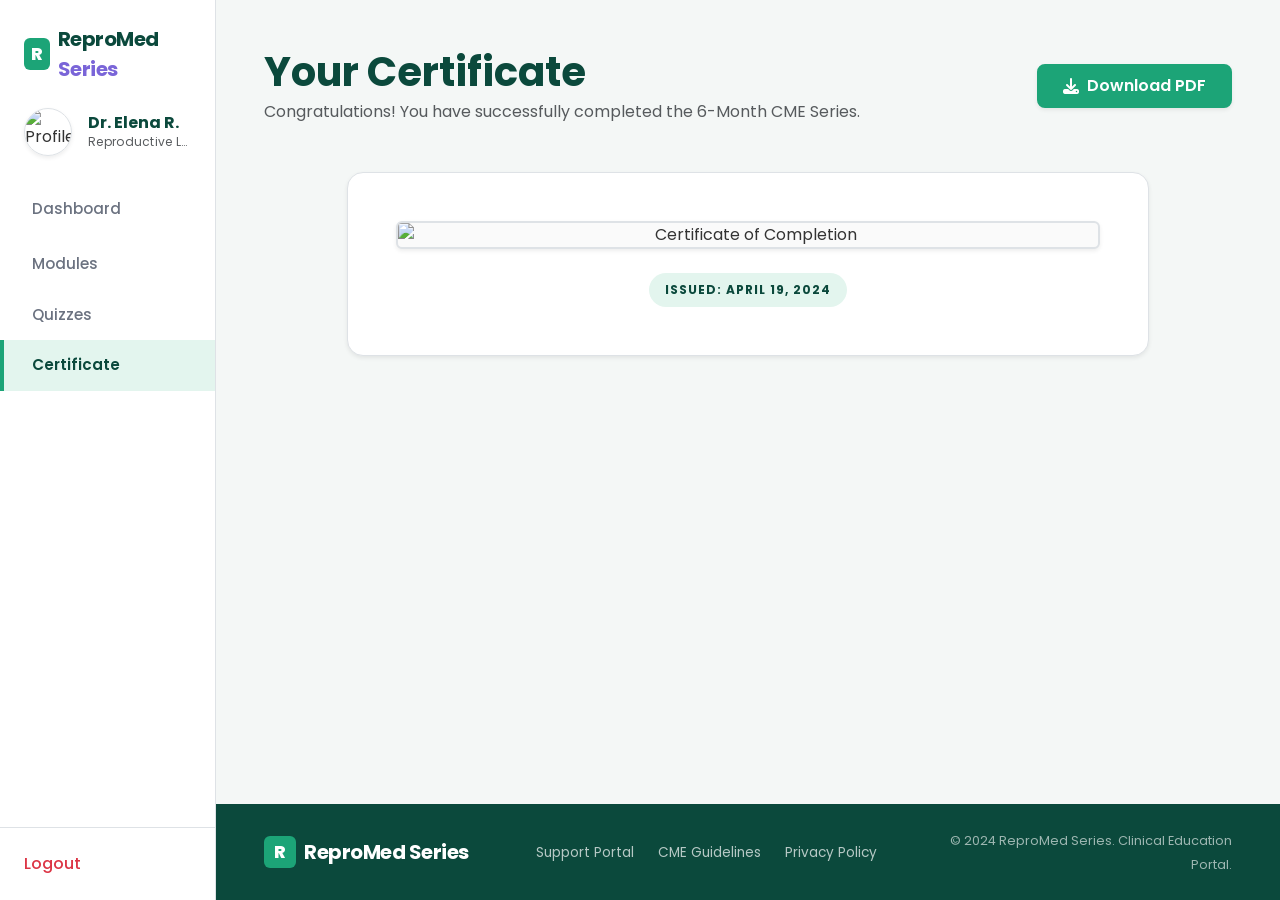
==== certificate.html @ 5abf0a32 "Add other pages" ====
<!DOCTYPE html>
<html lang="en">
<head>
    <meta charset="UTF-8">
    <meta name="viewport" content="width=device-width, initial-scale=1.0">
    <title>Certificate | ReproMed Series</title>
    
    <link rel="preconnect" href="https://fonts.googleapis.com">
    <link rel="preconnect" href="https://fonts.gstatic.com" crossorigin>
    <link href="https://fonts.googleapis.com/css2?family=Poppins:wght@300;400;500;600;700;800&display=swap" rel="stylesheet">
    
    <link href="https://cdn.jsdelivr.net/npm/bootstrap@5.3.0/dist/css/bootstrap.min.css" rel="stylesheet">
    <link rel="stylesheet" href="https://cdnjs.cloudflare.com/ajax/libs/font-awesome/6.4.0/css/all.min.css">
    
    <link rel="stylesheet" href="style/style.css">
</head>
<body>

    <nav class="navbar navbar-expand-lg bg-white border-bottom d-lg-none sticky-top py-3">
        <div class="container-fluid">
            <a class="navbar-brand d-flex align-items-center ms-1" href="index.html">
                <div class="logo-box logo-box-sm d-flex justify-content-center align-items-center rounded me-2">R</div>
                <span class="brand-text fw-bold fs-6 text-nowrap">ReproMed <span class="brand-text-purple">Series</span></span>
            </a>

            <button class="navbar-toggler border-0 shadow-none ms-auto" type="button" data-bs-toggle="offcanvas" data-bs-target="#sidebarMenu" aria-controls="sidebarMenu" aria-label="Toggle sidebar">
                <span class="navbar-toggler-icon"></span>
            </button>
        </div>
    </nav>

    <div class="d-flex flex-column flex-lg-row min-vh-100">
        
        <div class="offcanvas-lg offcanvas-end custom-sidebar bg-white border-end d-flex flex-column" tabindex="-1" id="sidebarMenu" aria-labelledby="sidebarMenuLabel">
            <div class="offcanvas-header border-bottom d-lg-none">
                <h5 class="offcanvas-title fw-bold text-dark-green" id="sidebarMenuLabel">Menu</h5>
                <button type="button" class="btn-close shadow-none" data-bs-dismiss="offcanvas" data-bs-target="#sidebarMenu" aria-label="Close"></button>
            </div>
            
            <div class="offcanvas-body flex-column p-0 flex-grow-1 d-flex overflow-hidden">
                
                <div class="d-none d-lg-flex align-items-center p-4 pb-0 mb-4">
                    <div class="logo-box d-flex justify-content-center align-items-center rounded me-2">R</div>
                    <span class="brand-text fw-bold">ReproMed <span class="brand-text-purple">Series</span></span>
                </div>

                <div class="sidebar-profile-box d-flex align-items-center px-4 mb-4">
                    <img src="https://ui-avatars.com/api/?name=Elena+R&background=random" alt="Profile" class="sidebar-avatar rounded-circle me-3 border shadow-sm">
                    <div class="overflow-hidden">
                        <h6 class="mb-0 fw-bold text-dark-green text-truncate">Dr. Elena R.</h6>
                        <span class="text-muted d-block sidebar-role-text text-truncate">Reproductive Lead</span>
                    </div>
                </div>
                
                <ul class="nav flex-column w-100 sidebar-nav-list flex-grow-1 overflow-y-auto">
                    <li class="nav-item my-1">
                        <a class="nav-link sidebar-link" href="dashboard.html">Dashboard</a>
                    </li>
                    <li class="nav-item">
                        <a class="nav-link sidebar-link" href="modules.html">Modules</a>
                    </li>
                    <li class="nav-item">
                        <a class="nav-link sidebar-link" href="dasboard_quiz.html">Quizzes</a>
                    </li>
                    <li class="nav-item">
                        <a class="nav-link sidebar-link active" href="#">Certificate</a>
                    </li>
                </ul>

                <div class="p-4 bg-white border-top mt-auto">
                    <a href="login.html" class="text-danger text-decoration-none fw-medium sidebar-logout-link">Logout</a>
                </div>
                
            </div>
        </div>

        <div class="main-content flex-grow-1 d-flex flex-column">
            
            <div class="container-fluid p-4 p-lg-5 flex-grow-1">
                
                <div class="row align-items-center mb-4 g-3">
                    <div class="col-lg-8">
                        <h1 class="fw-bolder text-dark-green mb-1">Your Certificate</h1>
                        <p class="text-muted mb-0">Congratulations! You have successfully completed the 6-Month CME Series.</p>
                    </div>
                    <div class="col-lg-4 d-flex justify-content-lg-end">
                        <button class="btn btn-primary-custom px-4 py-2 fw-semibold shadow-sm d-flex align-items-center justify-content-center" id="downloadCertBtn">
                            <i class="fa-solid fa-download me-2"></i> Download PDF
                        </button>
                    </div>
                </div>

                <div class="row justify-content-center mt-3 mt-md-5">
                    <div class="col-xl-10 col-xxl-9">
                        <div class="certificate-wrapper bg-white p-3 p-md-4 p-lg-5 rounded-4 shadow-sm border text-center">
                            <img src="https://images.unsplash.com/photo-1589330694653-ded6df03f754?ixlib=rb-4.0.3&auto=format&fit=crop&w=1200&q=80" alt="Certificate of Completion" class="img-fluid border border-2 rounded-2 certificate-img shadow-sm">
                            
                            <div class="mt-4">
                                <span class="d-inline-block badge-light-green rounded-pill text-dark-green fw-bold px-3 py-2 text-uppercase" style="letter-spacing: 1px; font-size: 0.75rem;">Issued: April 19, 2024</span>
                            </div>
                        </div>
                    </div>
                </div>

            </div>
            
            <footer class="custom-footer py-4 mt-auto w-100">
                <div class="container-fluid px-4 px-lg-5">
                    <div class="row align-items-center">
                        <div class="col-lg-3 col-md-12 mb-4 mb-lg-0 d-flex justify-content-center justify-content-lg-start">
                            <a class="navbar-brand d-flex align-items-center" href="#">
                                <div class="logo-box d-flex justify-content-center align-items-center rounded me-2">R</div>
                                <span class="footer-brand-text">ReproMed Series</span>
                            </a>
                        </div>
                        <div class="col-lg-5 col-md-12 mb-4 mb-lg-0">
                            <ul class="list-unstyled d-flex flex-wrap justify-content-center gap-4 mb-0">
                                <li><a href="#" class="footer-link">Support Portal</a></li>
                                <li><a href="#" class="footer-link">CME Guidelines</a></li>
                                <li><a href="#" class="footer-link">Privacy Policy</a></li>
                            </ul>
                        </div>
                        <div class="col-lg-4 col-md-12 text-center text-lg-end">
                            <span class="footer-text">© 2024 ReproMed Series. Clinical Education Portal.</span>
                        </div>
                    </div>
                </div>
            </footer>
            
        </div>
    </div>

    <script src="https://code.jquery.com/jquery-3.7.0.min.js"></script>
    <script src="https://cdn.jsdelivr.net/npm/bootstrap@5.3.0/dist/js/bootstrap.bundle.min.js"></script>
    <script src="script/certificate.js"></script>
</body>
</html>
---- style/style.css ----
:root {
    --dark-green: #0b493c;
    --primary-green: #1ca477;
    --purple: #7a65d8;
    --pink: #d3597d;
    --light-green-bg: #e3f5ee;
    --card-bg: #ffffff;
    --text-muted: #6b7280;
    --bg-gradient-start: #f1fcf8;
    --bg-gradient-end: #f4efff;
}

body {
    font-family: 'Poppins', sans-serif; 
    color: #333;
    background: radial-gradient(circle at top left, var(--bg-gradient-start) 0%, transparent 40%),
                radial-gradient(circle at top right, var(--bg-gradient-end) 0%, transparent 40%);
    background-color: #f8fbfb;
    background-attachment: fixed;
    display: flex;
    flex-direction: column;
    min-height: 100vh;
}

.text-dark-green { color: var(--dark-green); }
.text-purple { color: var(--purple); }

.text-primary-green { color: var(--primary-green) !important; }

.mb-0.fw-bold.text-dark-green {
    font-weight: 700 !important; 
}

.bg-transparent-custom {
    background-color: rgba(255, 255, 255, 0.8) !important;
    position: relative; 
}

.bg-transparent-custom::before {
    content: "";
    position: absolute;
    top: 0; left: 0; right: 0; bottom: 0;
    backdrop-filter: blur(10px);
    -webkit-backdrop-filter: blur(10px);
    z-index: -1; 
}

.logo-box {
    width: 32px;
    height: 32px;
    background-color: var(--primary-green);
    color: white;
    font-weight: 800;
    font-size: 1.1rem;
}

.brand-text {
    color: var(--dark-green);
    font-size: 1.25rem;
    letter-spacing: -0.5px;
}

.brand-text-purple {
    color: var(--purple);
}

.navbar-nav .nav-link {
    color: #4a5568;
    font-size: 0.95rem;
    transition: color 0.3s ease;
}

.navbar-nav .nav-link:hover {
    color: var(--primary-green);
}

.nav-link-active {
    color: var(--primary-green) !important;
}

.btn-outline-nav {
    border: 1.5px solid var(--primary-green);
    color: var(--primary-green);
    transition: all 0.3s ease;
}

.btn-outline-nav:hover {
    background-color: var(--primary-green);
    color: white;
}

.badge-custom {
    background-color: var(--light-green-bg);
    color: var(--primary-green);
    font-size: 0.75rem;
    letter-spacing: 0.5px;
}

.hero-title {
    color: var(--dark-green);
    font-size: clamp(2.5rem, 4vw, 3.8rem); 
    line-height: 1.2; 
    letter-spacing: -1px;
}

.hero-subtitle {
    color: var(--text-muted);
    font-size: 1.05rem;
    line-height: 1.6;
    max-width: 90%;
}

.btn-primary-custom {
    background-color: var(--primary-green);
    color: white;
    border-radius: 8px;
    border: 2px solid var(--primary-green);
    transition: all 0.3s ease;
}

.btn-primary-custom:hover {
    background-color: #178a63;
    border-color: #178a63;
    color: white;
    transform: translateY(-2px);
    box-shadow: 0 4px 12px rgba(28, 164, 119, 0.2);
}

.btn-outline-purple {
    border: 1.5px solid var(--purple);
    color: var(--purple);
    border-radius: 8px;
    background: transparent;
    transition: all 0.3s ease;
}

.btn-outline-purple:hover {
    background-color: var(--purple);
    color: white;
    transform: translateY(-2px);
    box-shadow: 0 4px 12px rgba(122, 101, 216, 0.2);
}

.hero-img {
    border-radius: 20px;
    object-fit: cover;
    height: 500px;
    width: 100%;
}

.floating-card {
    position: absolute;
    bottom: -20px;
    left: -40px;
    border-radius: 12px;
    min-width: 220px;
    z-index: 2;
}

.floating-icon {
    width: 36px;
    height: 36px;
    background-color: var(--pink);
}

.feature-card {
    border-radius: 16px;
    transition: transform 0.3s ease, box-shadow 0.3s ease;
    cursor: pointer;
    padding: 2.25rem 1.5rem !important; 
}

.feature-card:hover {
    transform: translateY(-5px);
    box-shadow: 0 10px 25px rgba(0,0,0,0.05) !important;
}

.feature-icon-box {
    width: 64px; 
    height: 64px; 
    background-color: var(--light-green-bg);
    border-radius: 12px !important; 
    margin-right: 1.25rem; 
}

.feature-card h5 {
    font-size: 1.4rem !important; 
}

.feature-card span.text-muted {
    font-size: 0.9rem !important; 
}

.offcanvas {
    background-color: #ffffff !important; 
}

.bg-light-purple {
    background-color: #f2eeff !important; 
}

.bg-light-green {
    background-color: var(--light-green-bg) !important; 
}

.text-dark-purple {
    color: #483a85 !important; 
}

.benefit-card {
    border-radius: 20px !important;
    transition: transform 0.3s ease, box-shadow 0.3s ease;
    border: none;
}

.benefit-card:hover {
    transform: translateY(-8px);
    box-shadow: 0 15px 30px rgba(0,0,0,0.06) !important;
}

.benefit-card p {
    line-height: 1.6;
}

.custom-footer {
    background-color: var(--dark-green); 
}

.footer-brand-text {
    color: #ffffff;
    font-weight: 700;
    font-size: 1.25rem;
    letter-spacing: -0.5px;
}

.footer-link {
    color: rgba(255, 255, 255, 0.7);
    text-decoration: none;
    font-size: 0.85rem; 
    transition: color 0.3s ease;
}

.footer-link:hover {
    color: #ffffff;
}

.footer-text {
    color: rgba(255, 255, 255, 0.6);
    font-size: 0.8rem; 
}

.benefit-icon-box {
    width: 60px;
    height: 60px;
    border-radius: 16px;
}

.custom-sidebar {
    width: 260px; 
    z-index: 1050; /* 1040 se 1050 kar diya taki mobile backdrop se hamesha upar rahe */
}

.sidebar-link {
    color: #6b7280;
    font-size: 0.95rem;
    padding: 14px 28px;
    font-weight: 500;
    border-left: 4px solid transparent; 
    transition: all 0.3s ease;
}

.sidebar-link:hover {
    color: var(--primary-green);
    background-color: #f8fbfb;
}

.sidebar-link.active {
    color: var(--dark-green) !important;
    background-color: var(--light-green-bg);
    border-left-color: var(--primary-green); 
    font-weight: 600;
}

.main-content {
    background-color: #f4f7f6; 
    min-width: 0; 
    width: 100%; /* NAYA: Grid layout ko apni hadd (limit) me rakhne ke liye */
    overflow-x: hidden;
}

.form-card {
    border-radius: 16px;
    border: none;
    overflow: hidden; 
}

.form-card-header {
    background-color: var(--dark-green);
    padding: 2.5rem 2rem;
}

.form-section-title {
    color: var(--primary-green);
    font-size: 0.75rem;
    font-weight: 700;
    text-transform: uppercase; 
    letter-spacing: 1px;
    margin-bottom: 1.2rem;
}

.custom-form-label {
    font-size: 0.85rem;
    color: #4a5568;
    font-weight: 500;
    margin-bottom: 6px;
    transition: color 0.3s ease;
}

.custom-form-control {
    border-radius: 8px;
    border: 1px solid #e2e8f0;
    padding: 0.75rem 1rem;
    font-size: 0.95rem;
    color: #333;
    transition: all 0.3s ease;
}

.custom-form-control:focus {
    border-color: var(--primary-green);
    box-shadow: 0 0 0 3px rgba(28, 164, 119, 0.15); 
}

.badge-light-green {
    background-color: var(--light-green-bg);
    color: var(--dark-green);
    font-size: 0.7rem;
    padding: 8px 16px;
    font-weight: 700;
}

.badge-light-purple {
    background-color: #eef2ff !important; 
    color: #4338ca !important;
    font-size: 0.7rem;
    padding: 8px 16px;
    font-weight: 700;
}

label.error {
    color: #dc3545; 
    font-size: 0.8rem;
    margin-top: 5px;
    font-weight: 500;
    display: block;
}

.custom-form-control.error {
    border-color: #dc3545;
    box-shadow: 0 0 0 3px rgba(220, 53, 69, 0.1);
}

.offcanvas-backdrop {
    background-color: transparent !important;
}

.logo-box-sm {
    width: 28px;
    height: 28px;
    font-size: 0.9rem;
}

.form-header-logo {
    background-color: var(--pink);
    border: 2px solid var(--primary-green);
}

.input-helper-text {
    font-size: 0.75rem;
    font-style: italic;
}

.privacy-footer-text {
    font-size: 0.8rem;
}

.breadcrumb-custom {
    color: #a0aec0;
    font-size: 0.85rem;
    font-weight: 500;
}

.overall-progress-card {
    width: 100%;
    max-width: 380px;
}

.custom-progress-bar {
    height: 6px;
    background-color: #e2e8f0; 
    border-radius: 10px;
}

.custom-progress-width-33 { width: 33%; }
.custom-progress-width-100 { width: 100%; }
.custom-progress-width-0 { width: 0%; }

.module-text-xs { font-size: 0.75rem; }
.module-text-sm { font-size: 0.85rem; }

.module-card {
    border-radius: 16px;
    border: 1px solid #e2e8f0;
    position: relative;
    overflow: hidden;
    transition: all 0.3s ease;
    padding: 2.25rem 1.5rem !important; 
}

.module-card h4 {
    margin-top: 0.5rem;
    margin-bottom: 2rem !important; 
}

.module-card .btn-watch-action, .module-card .btn-locked {
    margin-bottom: 2rem !important;
}

.card-completed::before, .card-active::before {
    content: '';
    position: absolute;
    left: 0;
    top: 0; 
    bottom: 0;
    width: 3px;
    background-color: var(--primary-green);
    border-radius: 0 10px 10px 0; 
}

.badge-primary-green {
    background-color: var(--primary-green);
    color: white;
    font-size: 0.7rem;
    padding: 6px 12px;
}

.badge-locked {
    background-color: #f1f5f9;
    font-size: 0.7rem;
    padding: 6px 12px;
}

.badge-locked-status {
    background-color: #f8f9fa;
    font-size: 0.7rem;
    padding: 6px 12px;
}

.speaker-avatar {
    width: 40px;
    height: 40px;
    border-radius: 50%;
    object-fit: cover; 
}

.card-locked {
    background-color: #fcfcfc !important; 
    border-style: dashed;
}

.btn-locked {
    background-color: #f1f5f9 !important; 
    color: #a0aec0 !important;
    border-radius: 8px;
    border: none;
    padding: 10px 0;
    opacity: 1 !important; 
    font-weight: 600; 
}

.bg-dark-green {
    background-color: var(--dark-green);
}

.support-banner-desc {
    max-width: 550px; 
    line-height: 1.6; 
}

.btn-white-custom {
    background-color: #ffffff;
    color: var(--dark-green);
    border-radius: 8px;
    border: none;
    transition: all 0.3s ease;
}

.btn-white-custom:hover {
    background-color: #e3f5ee;
    color: var(--dark-green);
    transform: translateY(-2px);
}

.btn-outline-white-custom {
    background-color: transparent;
    color: #ffffff;
    border-radius: 8px;
    border: 1px solid rgba(255,255,255,0.3);
    transition: all 0.3s ease;
}

.btn-outline-white-custom:hover {
    background-color: rgba(255,255,255,0.1);
    color: #ffffff;
    border-color: #ffffff;
}

.breadcrumb-link {
    transition: color 0.3s ease;
}

.breadcrumb-link:hover {
    color: var(--primary-green) !important;
}

.bg-primary-green {
    background-color: var(--primary-green) !important;
}

.custom-text-width {
    max-width: 700px;
}

.video-breadcrumb {
    font-size: 0.85rem;
    color: var(--text-muted);
}

.video-breadcrumb a {
    color: var(--text-muted);
    text-decoration: none;
    transition: color 0.3s ease;
}

.video-breadcrumb a:hover {
    color: var(--primary-green);
}

.video-wrapper {
    position: relative;
    border-radius: 16px;
    overflow: hidden;
    background-color: #000;
}

.video-thumbnail {
    height: 450px;
    object-fit: cover;
    opacity: 0.85;
}

.video-play-btn {
    width: 64px;
    height: 64px;
    background-color: var(--primary-green);
    border-radius: 50%;
    position: absolute;
    top: 50%;
    left: 50%;
    transform: translate(-50%, -50%);
    cursor: pointer;
    transition: all 0.3s ease;
}

.video-play-btn:hover {
    background-color: #178a63;
    transform: translate(-50%, -50%) scale(1.08);
}

.video-time {
    position: absolute;
    bottom: 20px;
    left: 24px;
    color: #ffffff;
    font-size: 0.85rem;
    font-weight: 500;
    text-shadow: 0 2px 4px rgba(0,0,0,0.5);
}

.custom-video-tabs {
    border-bottom: 1px solid #e2e8f0;
    margin-top: 1.5rem;
    margin-bottom: 2rem;
    display: flex;
    flex-wrap: nowrap;
    overflow-x: auto;
    -ms-overflow-style: none;
    scrollbar-width: none;
}

.custom-video-tabs::-webkit-scrollbar {
    display: none;
}

.custom-video-tabs .nav-link {
    color: var(--text-muted);
    border: none;
    border-bottom: 2px solid transparent;
    font-weight: 600;
    font-size: 0.95rem;
    padding: 0.75rem 1.5rem;
    background-color: transparent;
    transition: color 0.3s ease;
    white-space: nowrap;
}

.custom-video-tabs::-webkit-scrollbar {
    display: none;
}

.custom-video-tabs {
    -ms-overflow-style: none;
    scrollbar-width: none;  
}

.custom-video-tabs .nav-link.active {
    color: var(--dark-green);
    border-bottom: 2px solid var(--primary-green);
}

.custom-video-tabs .nav-link:hover:not(.active) {
    color: var(--primary-green);
}

.video-desc-text {
    line-height: 1.7;
    font-size: 0.95rem;
}

.info-pill-box {
    border: 1px solid #e2e8f0;
    border-radius: 12px;
    padding: 1.2rem;
    font-size: 0.85rem;
    font-weight: 600;
    color: var(--dark-green);
}

.speaker-widget, .quiz-widget, .tracker-widget {
    border-radius: 16px;
    border: none;
    box-shadow: 0 4px 20px rgba(0,0,0,0.04);
}

.speaker-avatar-lg {
    width: 64px;
    height: 64px;
    border-radius: 50%;
    object-fit: cover;
}

.speaker-designation {
    color: var(--primary-green);
    font-size: 0.7rem;
    font-weight: 700;
    letter-spacing: 0.5px;
}

.quiz-widget {
    background: linear-gradient(135deg, #816ade, #a18fff);
    color: white;
}

.quiz-widget-text {
    font-size: 0.85rem;
    line-height: 1.5;
    opacity: 0.9;
}

.quiz-unlock-text {
    font-size: 0.75rem;
    opacity: 0.7;

}

.btn-pink-custom {
    background-color: var(--pink);
    color: white;
    border-radius: 8px;
    border: none;
    font-weight: 600;
    transition: all 0.3s ease;
}

.btn-pink-custom:hover {
    background-color: #c0486c;
    color: white;
    transform: translateY(-2px);
}

.text-sm { font-size: 0.85rem; }
.text-xs { font-size: 0.7rem; }

.tracker-item {
    display: flex;
    align-items: center;
    margin-bottom: 1.25rem;
}

.tracker-item:last-child {
    margin-bottom: 0;
}

.tracker-circle {
    width: 24px;
    height: 24px;
    border-radius: 50%;
    flex-shrink: 0;
    margin-right: 16px;
}

.tracker-circle.done {
    background-color: var(--primary-green);
}

.tracker-circle.pending {
    border: 2px solid #e2e8f0;
    background-color: transparent;
}

.next-series-title {
    color: #a0aec0;
    font-size: 0.75rem;
    font-weight: 700;
    letter-spacing: 1px;
}

.next-series-wrapper {
    border: 1px dashed #cbd5e1;
    border-radius: 16px;
    background-color: #f8fafc; 
}

.next-series-img-placeholder {
    width: 100px;
    height: 70px;
    background-color: #e2e8f0;
    border-radius: 8px;
    flex-shrink: 0;
}

.quiz-assessment-label {
    font-size: 0.7rem;
    letter-spacing: 0.8px;
    text-transform: uppercase;
}

.quiz-timer-circle {
    width: 48px;
    height: 48px;
    border-radius: 50%;
    border: 3px solid var(--primary-green);
    font-size: 0.9rem;
    background-color: transparent;
}

.quiz-question-text {
    line-height: 1.6;
    font-size: 1.15rem;
}

.quiz-option-card {
    background-color: #ffffff;
    border: 1px solid #e2e8f0;
    border-radius: 8px;
    padding: 1rem 1.25rem;
    cursor: pointer;
    transition: all 0.2s ease;
}

.quiz-option-card:hover {
    border-color: #cbd5e1;
    background-color: #f8fafc;
}

.quiz-option-card .option-text {
    color: #64748b;
    font-size: 0.95rem;
    transition: color 0.2s ease;
}

.quiz-option-card.selected {
    background-color: #eef2ff; 
    border-color: var(--purple);
}

.quiz-option-card.selected .option-text {
    color: #475569;
    font-weight: 500;
}

.custom-radio-circle {
    width: 20px;
    height: 20px;
    border-radius: 50%;
    border: 2px solid #cbd5e1;
    background-color: transparent;
    transition: all 0.2s ease;
    flex-shrink: 0;
}

.quiz-option-card.selected .custom-radio-circle {
    border: 6px solid var(--purple); 
    background-color: #ffffff; 
    box-shadow: none;
}

/* =========================================
   Naya Code: Dashboard Styles
========================================= */

/* Sidebar Profile Customizations */
.sidebar-avatar {
    width: 48px;
    height: 48px;
}

.sidebar-role-text {
    font-size: 0.75rem;
    letter-spacing: 0.3px;
}

.sidebar-logout-link {
    transition: color 0.3s ease;
}

.sidebar-logout-link:hover {
    color: var(--pink) !important;
}

/* Course Progress Timeline Tracker */
.tracker-label {
    font-size: 0.7rem;
    letter-spacing: 0.5px;
}

.course-timeline-dots {
    height: 12px;
    width: 250px;
}

.course-timeline-dots .dot {
    width: 10px;
    height: 10px;
    border-radius: 50%;
    flex-shrink: 0;
}

.course-timeline-dots .dot.done {
    background-color: var(--primary-green);
}

.course-timeline-dots .dot.pending {
    border: 2px solid #cbd5e1;
    background-color: white;
}

.course-timeline-dots .line {
    height: 2px;
    flex-grow: 1;
    margin: 0 4px;
}

.course-timeline-dots .line.done {
    background-color: var(--primary-green);
}

.course-timeline-dots .line.pending {
    background-color: #e2e8f0;
}

/* Stats Cards */
.stat-card {
    transition: transform 0.3s ease, box-shadow 0.3s ease;
}

.stat-card:hover {
    transform: translateY(-5px);
    box-shadow: 0 10px 20px rgba(0,0,0,0.05);
}

.stat-icon-placeholder {
    width: 40px;
    height: 40px;
}

.stat-badge {
    font-size: 0.7rem;
    letter-spacing: 0.5px;
}

/* Recent Activity Timeline */
.activity-feed .activity-dot {
    width: 12px;
    height: 12px;
}

.activity-feed .activity-line {
    width: 2px;
    background-color: #e2e8f0;
    min-height: 25px;
}

/* Live Session Banner */
.live-session-card {
    background: linear-gradient(135deg, #7a65d8, #5a4aa5);
}

.live-badge {
    background-color: rgba(255,255,255,0.2);
    font-size: 0.65rem;
    letter-spacing: 1px;
    padding: 6px 12px;
}

.live-card-graphic {
    min-height: 140px;
}

.live-card-bg-shape {
    width: 300px;
    height: 300px;
    background: radial-gradient(circle, rgba(255,255,255,0.1) 0%, rgba(255,255,255,0) 70%);
    top: -50px;
    right: -100px;
    z-index: 0;
}

/* Custom Chart Legend */
.legend-dot {
    width: 10px;
    height: 10px;
    border-radius: 50%;
    display: inline-block;
}

.green-dot { background-color: var(--primary-green); }
.purple-dot { background-color: var(--purple); }

/* Chart Container constraints */
.chart-container {
    position: relative;
    min-height: 300px;
}

/* Top Stat Badges */
.quiz-stat-badge {
    min-width: 180px;
    border: 1px solid rgba(0,0,0,0.03);
}

.circle-icon {
    width: 48px;
    height: 48px;
}

.stat-title {
    font-size: 0.65rem;
    letter-spacing: 1px;
    opacity: 0.8;
}

/* Line Chart Container */
.chart-container-line {
    position: relative;
    min-height: 250px;
    width: 100%;
}

/* Topic Proficiency Custom Progress Bars */
.text-xs { font-size: 0.7rem; }

.custom-progress-bar-light {
    height: 6px;
    background-color: #f1f5f9; 
    border-radius: 10px;
}

.w-92 { width: 92%; }
.w-78 { width: 78%; }
.w-65 { width: 65%; }

/* Recommendation Box */
.recommendation-box {
    background-color: #f0fdf4; /* Very light green tint */
}

.rec-icon {
    font-size: 1rem;
}

/* =========================================
   Naya Code: Certificate Page Styles
========================================= */

/* Certificate Wrapper Animation */
.certificate-wrapper {
    transition: transform 0.4s ease, box-shadow 0.4s ease;
}

.certificate-wrapper:hover {
    transform: translateY(-8px);
    box-shadow: 0 20px 40px rgba(0,0,0,0.08) !important;
}

/* Certificate Image Sizing */
.certificate-img {
    max-height: 65vh; /* Prevents image from getting too massive vertically */
    object-fit: contain;
    width: 100%;
    display: block;
    margin: 0 auto;
    background-color: #fafafa; /* In case of transparent PNG certificates */
}

/* Responsive adjustment for extra large screens */
@media (min-width: 1400px) {
    .certificate-img {
        max-height: 70vh;
    }
}

/* Responsive Fixes for Dashboard */
@media (max-width: 991px) {
    .dashboard-sidebar {
        width: 280px !important;
    }
    .course-timeline-dots {
        width: 100%; /* Take full width on mobile */
        max-width: 300px;
    }
}

@media (max-width: 420px) {
    .custom-video-tabs {
        flex-wrap: wrap !important;
        overflow-x: visible !important; 
    }
    
    .custom-video-tabs .nav-item {
        flex: 1 1 auto;
        text-align: center;
    }
    
    .custom-video-tabs .nav-link {
        width: 100%;
        padding: 0.75rem 1rem;
    }
}

@media (max-width: 576px) {
    .hero-img {
        height: 300px;
    }

    .hero-subtitle {
        max-width: 100%;
    }
}

@media (max-width: 991px) {
    .floating-card {
        left: 20px;
        bottom: 20px;
    }

    .hero-img {
        height: 400px;
    }

    .hero-title {
        font-size: 2.5rem; 
    }
    
    .offcanvas-end {
        width: 70vw !important; 
        min-width: 260px !important; 
        max-width: 320px !important; 
        box-shadow: -5px 0 15px rgba(0,0,0,0.08); 
    }

    .offcanvas-body .nav-item {
        border-bottom: 1px solid rgba(11, 73, 60, 0.1); 
        padding: 8px 0;
    }
    
    .offcanvas-body .nav-item:last-child {
        border-bottom: none;
    }

    .video-thumbnail {
        height: 250px;
    }
}


/* =========================================
   Naya Code: Dashboard & Universal Sidebar Styles
========================================= */

/* NAYA: Desktop Sticky Sidebar Fix - Yeh Logout ko hamesha bottom me fix rakhega */
@media (min-width: 992px) {
    .custom-sidebar {
        position: sticky;
        top: 0;
        height: 100vh; /* Screen ki exact height */
        max-height: 100vh;
        overflow: hidden; /* Sidebar ko lamba hone se rokega */
    }
}

/* Menu items ko explicitly scrollable banane ke liye */
.sidebar-scrollable-menu {
    flex-grow: 1;
    overflow-y: auto;
    -ms-overflow-style: none;  /* IE and Edge */
    scrollbar-width: none;  /* Firefox */
}
.sidebar-scrollable-menu::-webkit-scrollbar {
    display: none;
}


/* NAYA: Main content limits to stop graph from breaking layout */
.main-content {
    background-color: #f4f7f6; 
    min-width: 0; 
    width: 100%; 
    overflow-x: hidden;
}

/* Sidebar Profile Customizations */
.sidebar-avatar {
    width: 48px;
    height: 48px;
}

.sidebar-role-text {
    font-size: 0.75rem;
    letter-spacing: 0.3px;
}

.sidebar-logout-link {
    transition: all 0.3s ease;
}

.sidebar-logout-link:hover {
    color: #b02a37 !important; /* Ye ek dark red color hai hover ke liye */
    transform: translateX(4px); /* Halka sa right shift hone ka cool animation (Optional, aap chahein toh hata sakte hain) */
}

/* Course Progress Timeline Tracker */
.tracker-label {
    font-size: 0.7rem;
    letter-spacing: 0.5px;
}

.course-timeline-dots {
    height: 12px;
    width: 250px;
}

.course-timeline-dots .dot {
    width: 10px;
    height: 10px;
    border-radius: 50%;
    flex-shrink: 0;
}

.course-timeline-dots .dot.done {
    background-color: var(--primary-green);
}

.course-timeline-dots .dot.pending {
    border: 2px solid #cbd5e1;
    background-color: white;
}

.course-timeline-dots .line {
    height: 2px;
    flex-grow: 1;
    margin: 0 4px;
}

.course-timeline-dots .line.done {
    background-color: var(--primary-green);
}

.course-timeline-dots .line.pending {
    background-color: #e2e8f0;
}

/* 4 Stats Cards & Icon */
.stat-card {
    transition: transform 0.3s ease, box-shadow 0.3s ease;
}

.stat-card:hover {
    transform: translateY(-5px);
    box-shadow: 0 10px 20px rgba(0,0,0,0.05);
}

/* NAYA: Stat Card ke white transparent icons ke liye clean CSS class */
.stat-icon-box {
    width: 48px;
    height: 48px;
    background-color: rgba(255, 255, 255, 0.7);
    border-radius: 12px;
    margin-bottom: 1rem;
}

.stat-badge {
    font-size: 0.7rem;
    letter-spacing: 0.5px;
}

/* Recent Activity Timeline */
.activity-feed .activity-dot {
    width: 12px;
    height: 12px;
}

.activity-feed .activity-line {
    width: 2px;
    background-color: #e2e8f0;
    min-height: 25px;
}

/* Live Session Banner */
.live-session-card {
    background: linear-gradient(135deg, #7a65d8, #5a4aa5);
}

.live-badge {
    background-color: rgba(255,255,255,0.2);
    font-size: 0.65rem;
    letter-spacing: 1px;
    padding: 6px 12px;
}

.live-card-graphic {
    min-height: 140px;
}

.live-card-bg-shape {
    width: 300px;
    height: 300px;
    background: radial-gradient(circle, rgba(255,255,255,0.1) 0%, rgba(255,255,255,0) 70%);
    top: -50px;
    right: -100px;
    z-index: 0;
}

/* Custom Chart Legend */
.legend-dot {
    width: 10px;
    height: 10px;
    border-radius: 50%;
    display: inline-block;
}

.green-dot { background-color: var(--primary-green); }
.purple-dot { background-color: var(--purple); }

/* Chart Container constraints */
.chart-container {
    position: relative;
    min-height: 300px;
}

/* Responsive Fixes for Dashboard */
@media (max-width: 991px) {
    .dashboard-sidebar {
        width: 280px !important;
    }
    .course-timeline-dots {
        width: 100%; /* Take full width on mobile */
        max-width: 300px;
    }
}
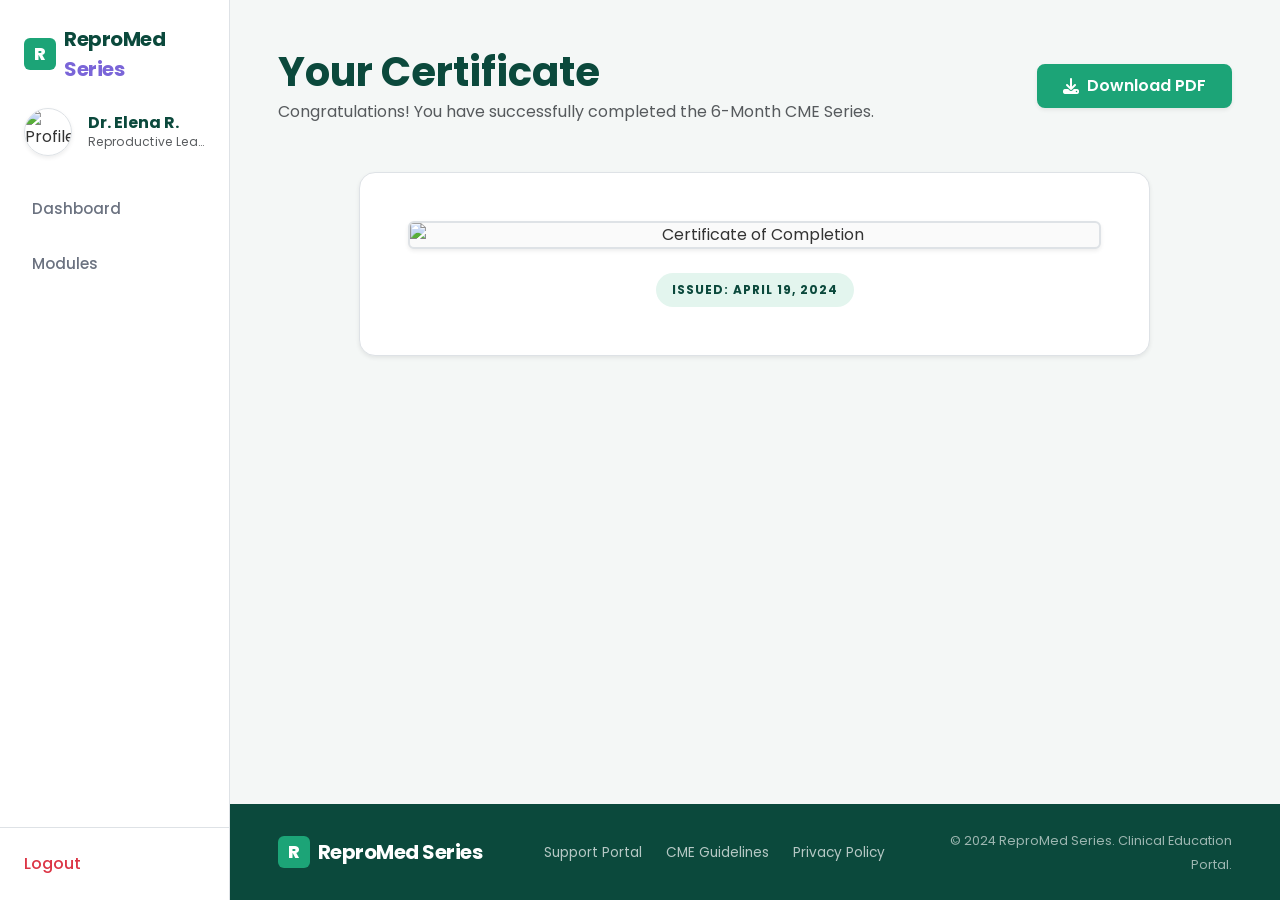
==== commit bff39c04: "Design changes" ====
--- a/certificate.html
+++ b/certificate.html
@@ -18,9 +18,11 @@
 
     <nav class="navbar navbar-expand-lg bg-white border-bottom d-lg-none sticky-top py-3">
         <div class="container-fluid">
-            <a class="navbar-brand d-flex align-items-center ms-1" href="index.html">
-                <div class="logo-box logo-box-sm d-flex justify-content-center align-items-center rounded me-2">R</div>
-                <span class="brand-text fw-bold fs-6 text-nowrap">ReproMed <span class="brand-text-purple">Series</span></span>
+            <a class="navbar-brand d-flex align-items-center" href="#">
+                <div class="logo-box d-flex justify-content-center align-items-center rounded me-2">
+                    R
+                </div>
+                <span class="brand-text fw-bold">ReproMed <span class="brand-text-purple">Series</span></span>
             </a>
 
             <button class="navbar-toggler border-0 shadow-none ms-auto" type="button" data-bs-toggle="offcanvas" data-bs-target="#sidebarMenu" aria-controls="sidebarMenu" aria-label="Toggle sidebar">
@@ -59,12 +61,7 @@
                     <li class="nav-item">
                         <a class="nav-link sidebar-link" href="modules.html">Modules</a>
                     </li>
-                    <li class="nav-item">
-                        <a class="nav-link sidebar-link" href="dasboard_quiz.html">Quizzes</a>
-                    </li>
-                    <li class="nav-item">
-                        <a class="nav-link sidebar-link active" href="#">Certificate</a>
-                    </li>
+                    
                 </ul>
 
                 <div class="p-4 bg-white border-top mt-auto">
@@ -134,4 +131,4 @@
     <script src="https://cdn.jsdelivr.net/npm/bootstrap@5.3.0/dist/js/bootstrap.bundle.min.js"></script>
     <script src="script/certificate.js"></script>
 </body>
-</html>+</html>
--- a/style/style.css
+++ b/style/style.css
@@ -23,6 +23,7 @@
 }
 
 .text-dark-green { color: var(--dark-green); }
+
 .text-purple { color: var(--purple); }
 
 .text-primary-green { color: var(--primary-green) !important; }
@@ -48,10 +49,16 @@
 .logo-box {
     width: 32px;
     height: 32px;
+    min-width: 32px;
+    min-height: 32px;
     background-color: var(--primary-green);
     color: white;
     font-weight: 800;
     font-size: 1.1rem;
+     display: flex;
+    align-items: center;
+    justify-content: center;
+    flex-shrink: 0;
 }
 
 .brand-text {
@@ -256,8 +263,8 @@
 }
 
 .custom-sidebar {
-    width: 260px; 
-    z-index: 1050; /* 1040 se 1050 kar diya taki mobile backdrop se hamesha upar rahe */
+    width: 280px; 
+    z-index: 1050; 
 }
 
 .sidebar-link {
@@ -284,7 +291,7 @@
 .main-content {
     background-color: #f4f7f6; 
     min-width: 0; 
-    width: 100%; /* NAYA: Grid layout ko apni hadd (limit) me rakhne ke liye */
+    width: 100%; 
     overflow-x: hidden;
 }
 
@@ -401,10 +408,13 @@
 }
 
 .custom-progress-width-33 { width: 33%; }
+
 .custom-progress-width-100 { width: 100%; }
+
 .custom-progress-width-0 { width: 0%; }
 
 .module-text-xs { font-size: 0.75rem; }
+
 .module-text-sm { font-size: 0.85rem; }
 
 .module-card {
@@ -698,6 +708,7 @@
 }
 
 .text-sm { font-size: 0.85rem; }
+
 .text-xs { font-size: 0.7rem; }
 
 .tracker-item {
@@ -814,11 +825,6 @@
     box-shadow: none;
 }
 
-/* =========================================
-   Naya Code: Dashboard Styles
-========================================= */
-
-/* Sidebar Profile Customizations */
 .sidebar-avatar {
     width: 48px;
     height: 48px;
@@ -837,7 +843,6 @@
     color: var(--pink) !important;
 }
 
-/* Course Progress Timeline Tracker */
 .tracker-label {
     font-size: 0.7rem;
     letter-spacing: 0.5px;
@@ -878,7 +883,6 @@
     background-color: #e2e8f0;
 }
 
-/* Stats Cards */
 .stat-card {
     transition: transform 0.3s ease, box-shadow 0.3s ease;
 }
@@ -898,7 +902,6 @@
     letter-spacing: 0.5px;
 }
 
-/* Recent Activity Timeline */
 .activity-feed .activity-dot {
     width: 12px;
     height: 12px;
@@ -910,7 +913,6 @@
     min-height: 25px;
 }
 
-/* Live Session Banner */
 .live-session-card {
     background: linear-gradient(135deg, #7a65d8, #5a4aa5);
 }
@@ -935,7 +937,6 @@
     z-index: 0;
 }
 
-/* Custom Chart Legend */
 .legend-dot {
     width: 10px;
     height: 10px;
@@ -944,15 +945,14 @@
 }
 
 .green-dot { background-color: var(--primary-green); }
+
 .purple-dot { background-color: var(--purple); }
 
-/* Chart Container constraints */
 .chart-container {
     position: relative;
     min-height: 300px;
 }
 
-/* Top Stat Badges */
 .quiz-stat-badge {
     min-width: 180px;
     border: 1px solid rgba(0,0,0,0.03);
@@ -969,14 +969,12 @@
     opacity: 0.8;
 }
 
-/* Line Chart Container */
 .chart-container-line {
     position: relative;
     min-height: 250px;
     width: 100%;
 }
 
-/* Topic Proficiency Custom Progress Bars */
 .text-xs { font-size: 0.7rem; }
 
 .custom-progress-bar-light {
@@ -986,23 +984,19 @@
 }
 
 .w-92 { width: 92%; }
+
 .w-78 { width: 78%; }
+
 .w-65 { width: 65%; }
 
-/* Recommendation Box */
 .recommendation-box {
-    background-color: #f0fdf4; /* Very light green tint */
+    background-color: #f0fdf4; 
 }
 
 .rec-icon {
     font-size: 1rem;
 }
 
-/* =========================================
-   Naya Code: Certificate Page Styles
-========================================= */
-
-/* Certificate Wrapper Animation */
 .certificate-wrapper {
     transition: transform 0.4s ease, box-shadow 0.4s ease;
 }
@@ -1012,125 +1006,26 @@
     box-shadow: 0 20px 40px rgba(0,0,0,0.08) !important;
 }
 
-/* Certificate Image Sizing */
 .certificate-img {
-    max-height: 65vh; /* Prevents image from getting too massive vertically */
+    max-height: 65vh; 
     object-fit: contain;
     width: 100%;
     display: block;
     margin: 0 auto;
-    background-color: #fafafa; /* In case of transparent PNG certificates */
-}
-
-/* Responsive adjustment for extra large screens */
-@media (min-width: 1400px) {
-    .certificate-img {
-        max-height: 70vh;
-    }
-}
-
-/* Responsive Fixes for Dashboard */
-@media (max-width: 991px) {
-    .dashboard-sidebar {
-        width: 280px !important;
-    }
-    .course-timeline-dots {
-        width: 100%; /* Take full width on mobile */
-        max-width: 300px;
-    }
-}
-
-@media (max-width: 420px) {
-    .custom-video-tabs {
-        flex-wrap: wrap !important;
-        overflow-x: visible !important; 
-    }
-    
-    .custom-video-tabs .nav-item {
-        flex: 1 1 auto;
-        text-align: center;
-    }
-    
-    .custom-video-tabs .nav-link {
-        width: 100%;
-        padding: 0.75rem 1rem;
-    }
-}
-
-@media (max-width: 576px) {
-    .hero-img {
-        height: 300px;
-    }
-
-    .hero-subtitle {
-        max-width: 100%;
-    }
-}
-
-@media (max-width: 991px) {
-    .floating-card {
-        left: 20px;
-        bottom: 20px;
-    }
-
-    .hero-img {
-        height: 400px;
-    }
-
-    .hero-title {
-        font-size: 2.5rem; 
-    }
-    
-    .offcanvas-end {
-        width: 70vw !important; 
-        min-width: 260px !important; 
-        max-width: 320px !important; 
-        box-shadow: -5px 0 15px rgba(0,0,0,0.08); 
-    }
-
-    .offcanvas-body .nav-item {
-        border-bottom: 1px solid rgba(11, 73, 60, 0.1); 
-        padding: 8px 0;
-    }
-    
-    .offcanvas-body .nav-item:last-child {
-        border-bottom: none;
-    }
-
-    .video-thumbnail {
-        height: 250px;
-    }
-}
-
-
-/* =========================================
-   Naya Code: Dashboard & Universal Sidebar Styles
-========================================= */
-
-/* NAYA: Desktop Sticky Sidebar Fix - Yeh Logout ko hamesha bottom me fix rakhega */
-@media (min-width: 992px) {
-    .custom-sidebar {
-        position: sticky;
-        top: 0;
-        height: 100vh; /* Screen ki exact height */
-        max-height: 100vh;
-        overflow: hidden; /* Sidebar ko lamba hone se rokega */
-    }
-}
-
-/* Menu items ko explicitly scrollable banane ke liye */
+    background-color: #fafafa; 
+}
+
 .sidebar-scrollable-menu {
     flex-grow: 1;
     overflow-y: auto;
-    -ms-overflow-style: none;  /* IE and Edge */
-    scrollbar-width: none;  /* Firefox */
-}
+    -ms-overflow-style: none;  
+    scrollbar-width: none;  
+}
+
 .sidebar-scrollable-menu::-webkit-scrollbar {
     display: none;
 }
 
-
-/* NAYA: Main content limits to stop graph from breaking layout */
 .main-content {
     background-color: #f4f7f6; 
     min-width: 0; 
@@ -1138,7 +1033,6 @@
     overflow-x: hidden;
 }
 
-/* Sidebar Profile Customizations */
 .sidebar-avatar {
     width: 48px;
     height: 48px;
@@ -1154,11 +1048,10 @@
 }
 
 .sidebar-logout-link:hover {
-    color: #b02a37 !important; /* Ye ek dark red color hai hover ke liye */
-    transform: translateX(4px); /* Halka sa right shift hone ka cool animation (Optional, aap chahein toh hata sakte hain) */
-}
-
-/* Course Progress Timeline Tracker */
+    color: #b02a37 !important; 
+    transform: translateX(4px); 
+}
+
 .tracker-label {
     font-size: 0.7rem;
     letter-spacing: 0.5px;
@@ -1199,7 +1092,6 @@
     background-color: #e2e8f0;
 }
 
-/* 4 Stats Cards & Icon */
 .stat-card {
     transition: transform 0.3s ease, box-shadow 0.3s ease;
 }
@@ -1209,7 +1101,6 @@
     box-shadow: 0 10px 20px rgba(0,0,0,0.05);
 }
 
-/* NAYA: Stat Card ke white transparent icons ke liye clean CSS class */
 .stat-icon-box {
     width: 48px;
     height: 48px;
@@ -1223,7 +1114,6 @@
     letter-spacing: 0.5px;
 }
 
-/* Recent Activity Timeline */
 .activity-feed .activity-dot {
     width: 12px;
     height: 12px;
@@ -1235,7 +1125,6 @@
     min-height: 25px;
 }
 
-/* Live Session Banner */
 .live-session-card {
     background: linear-gradient(135deg, #7a65d8, #5a4aa5);
 }
@@ -1260,7 +1149,6 @@
     z-index: 0;
 }
 
-/* Custom Chart Legend */
 .legend-dot {
     width: 10px;
     height: 10px;
@@ -1269,21 +1157,101 @@
 }
 
 .green-dot { background-color: var(--primary-green); }
+
 .purple-dot { background-color: var(--purple); }
 
-/* Chart Container constraints */
 .chart-container {
     position: relative;
     min-height: 300px;
 }
 
-/* Responsive Fixes for Dashboard */
+@media (max-width: 420px) {
+    .custom-video-tabs {
+        flex-wrap: wrap !important;
+        overflow-x: visible !important; 
+    }
+    
+    .custom-video-tabs .nav-item {
+        flex: 1 1 auto;
+        text-align: center;
+    }
+    
+    .custom-video-tabs .nav-link {
+        width: 100%;
+        padding: 0.75rem 1rem;
+    }
+}
+
+@media (max-width: 576px) {
+    .hero-img {
+        height: 300px;
+    }
+
+    .hero-subtitle {
+        max-width: 100%;
+    }
+}
+
 @media (max-width: 991px) {
-    .dashboard-sidebar {
-        width: 280px !important;
-    }
+    
+
     .course-timeline-dots {
-        width: 100%; /* Take full width on mobile */
+        width: 100%; 
         max-width: 300px;
     }
-}+
+    .floating-card {
+        left: 20px;
+        bottom: 20px;
+    }
+
+    .hero-img {
+        height: 400px;
+    }
+
+    .hero-title {
+        font-size: 2.5rem; 
+    }
+    
+    .offcanvas-end {
+        width: 70vw !important; 
+        min-width: 260px !important; 
+        max-width: 320px !important; 
+        box-shadow: -5px 0 15px rgba(0,0,0,0.08); 
+    }
+
+    .offcanvas-body .nav-item {
+        border-bottom: 1px solid rgba(11, 73, 60, 0.1); 
+        padding: 8px 0;
+    }
+    
+    .offcanvas-body .nav-item:last-child {
+        border-bottom: none;
+    }
+
+    .video-thumbnail {
+        height: 250px;
+    }
+
+    
+    .course-timeline-dots {
+        width: 100%; 
+        max-width: 300px;
+    }
+}
+
+@media (min-width: 992px) {
+    .custom-sidebar {
+        position: sticky;
+        top: 0;
+        height: 100vh; 
+        max-height: 100vh;
+        overflow: hidden; 
+    }
+}
+
+@media (min-width: 1400px) {
+    .certificate-img {
+        max-height: 70vh;
+    }
+}
